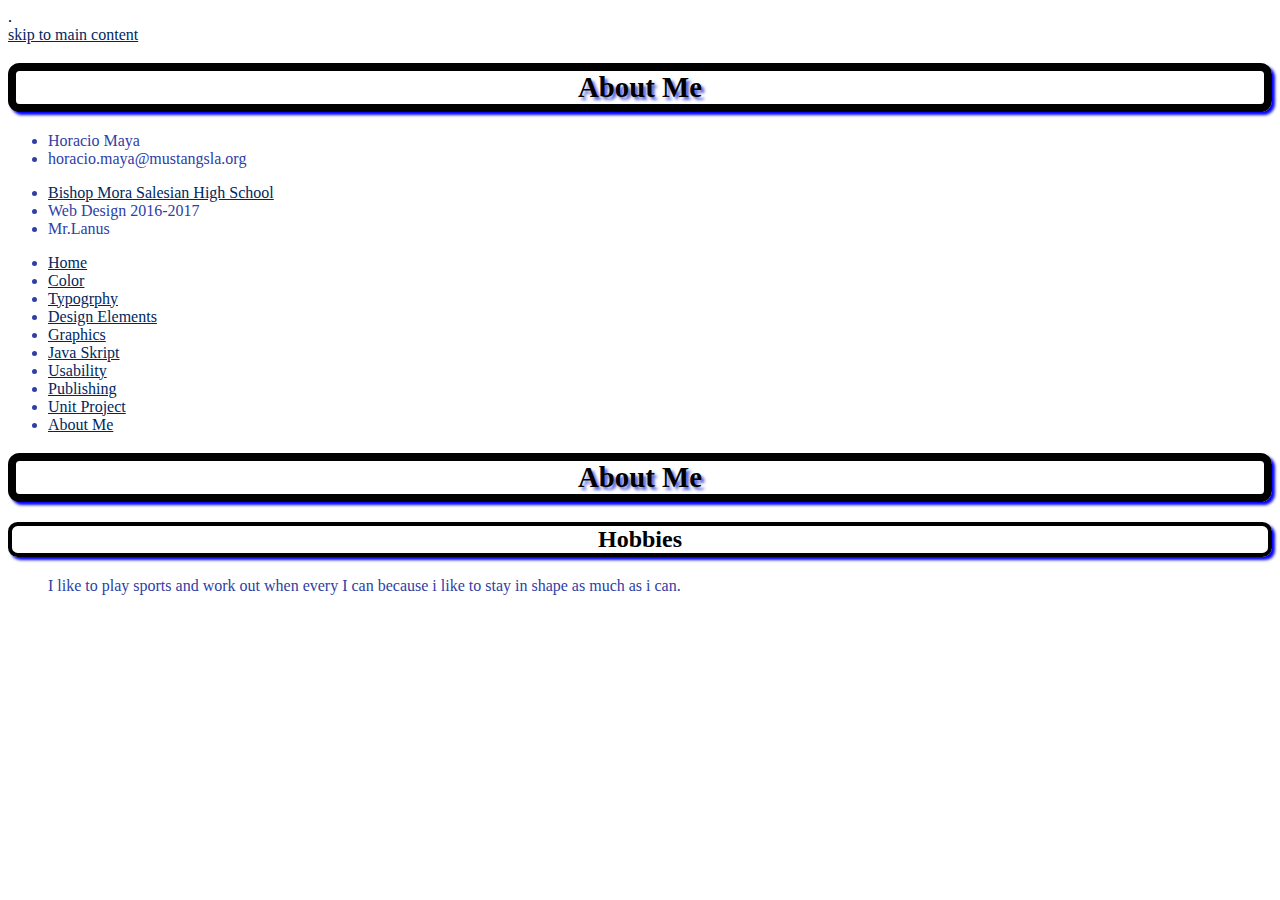
==== aboutMe.html @ 7d31f24f "minor changes" ====
<html>
  <head>.
    <meta charset="utf-8">
    <title>Web Portfolio: Horacio Maya</title>
    <link type="text/css"rel="stylesheet" href="styles/unitproject.css" media="screen">
  <link type="text/css"rel="stylesheet" href="styles/styles.css" media="screen">
  </head>
  <body>
<div>
  <a href="#main">skip to main content</a>
</div>
    <h1>About Me</h1>
  </body>
  </html>
   <div>
     <ul>
       <li>Horacio Maya</li>
       <li>horacio.maya@mustangsla.org</a></li>
     </ul>
   </div>
   <div>
     <ul>
       <li><a href="http://www.mustangsla.org/">Bishop Mora Salesian High School</a></li>
       <li>Web Design 2016-2017</li>
       <li>Mr.Lanus</li>
     </ul>
   </div>

   <div>
     <nav>
     <ul>
         <li><a href="index.html">Home</a></li>
         <li><a href="color.html">Color</a></li>
         <li><a href="typography.html">Typogrphy</a></li>
         <li><a href="designelements.html">Design Elements</a></li>
         <li><a href="graphics.html">Graphics</a></li>
         <li><a href="scripting.html">Java Skript</a></li>
         <li><a href="usability.html">Usability</a></li>
         <li><a href="publishing.html">Publishing</a></li>
         <li><a href="unitproject.html">Unit Project</a></li>
         <li><a href="aboutMe.html">About Me</a></li>
     </ul>
   </nav>
   </div>

   <main id="main">
     <h1> About Me</h1>

     <h2>Hobbies</h2>
<ul>I like to play sports and work out when every I can because i like to stay in shape as much as i can. </ul>
---- styles/unitproject.css ----
@import url('https://fonts.googleapis.com/css?family=Dancing+Script|Noto+Serif');

.quote2{
  font-family: 'Dancing Script', serif;
  font-size: 1.8em;
  font-weight: bold;
  color: #001242;
  text-align: center;
  width: auto;
  height: auto;
  border:.3em solid #000;
  border-radius: .4em;
  box-shadow: 3px 3px 3px #00f;
  text-shadow: 3px 3px 3px #5762D5;
letter-spacing: normal;
}

.quote1{
font-family: 'Noto Serif', serif;
  font-size: 1.4em;
  font-weight: bold;
  color: #000;
  text-align: center;
  width: auto;
  height: auto;
  border:.3em solid #000;
  border-radius: .4em;
  background-color: #fff;
  box-shadow: 3px 3px 3px #00f;
  text-shadow: 3px 3px 3px #5762D5;
line-height: inherit;
  }

  h1{
text-align: center;
border:.3em solid #000;
border-radius: .4em;
box-shadow: 3px 3px 3px #00f;
text-shadow: 3px 3px 3px #5762D5;
  }
---- styles/styles.css ----
/*
my color scheme
#D3D3D3 LIGHT GRAY
#2E40A5 Violet-Blue
#00285E COOL BLACK
 #000000; /*black*/
*/
body {
  font size: 1em;
  font weight: normal;
  font-family: arial, sans-serif;
  color: #000000; /* black */
  background-color: #B5BEC6
}


h1{
  font-size: 1.8em;
  font-weight: bold;
  color: #000;
  text-align: center;
  width: auto;
  height: auto;
  border:.3em solid #000;
  border-radius: .4em;
  box-shadow: 3px 3px 3px #00f
}
h2{
  height: auto;
  text-align: center;
  background-color: ##0033cc;
  border:.2em solid #000;
  border-radius: .4em;
  box-shadow: 3px 3px 3px #00f
}
p{
font-size: 15.8;
font-family: Arial;
}
ul{
color:#2E40A5;
}
a{
color:#00285E;
}
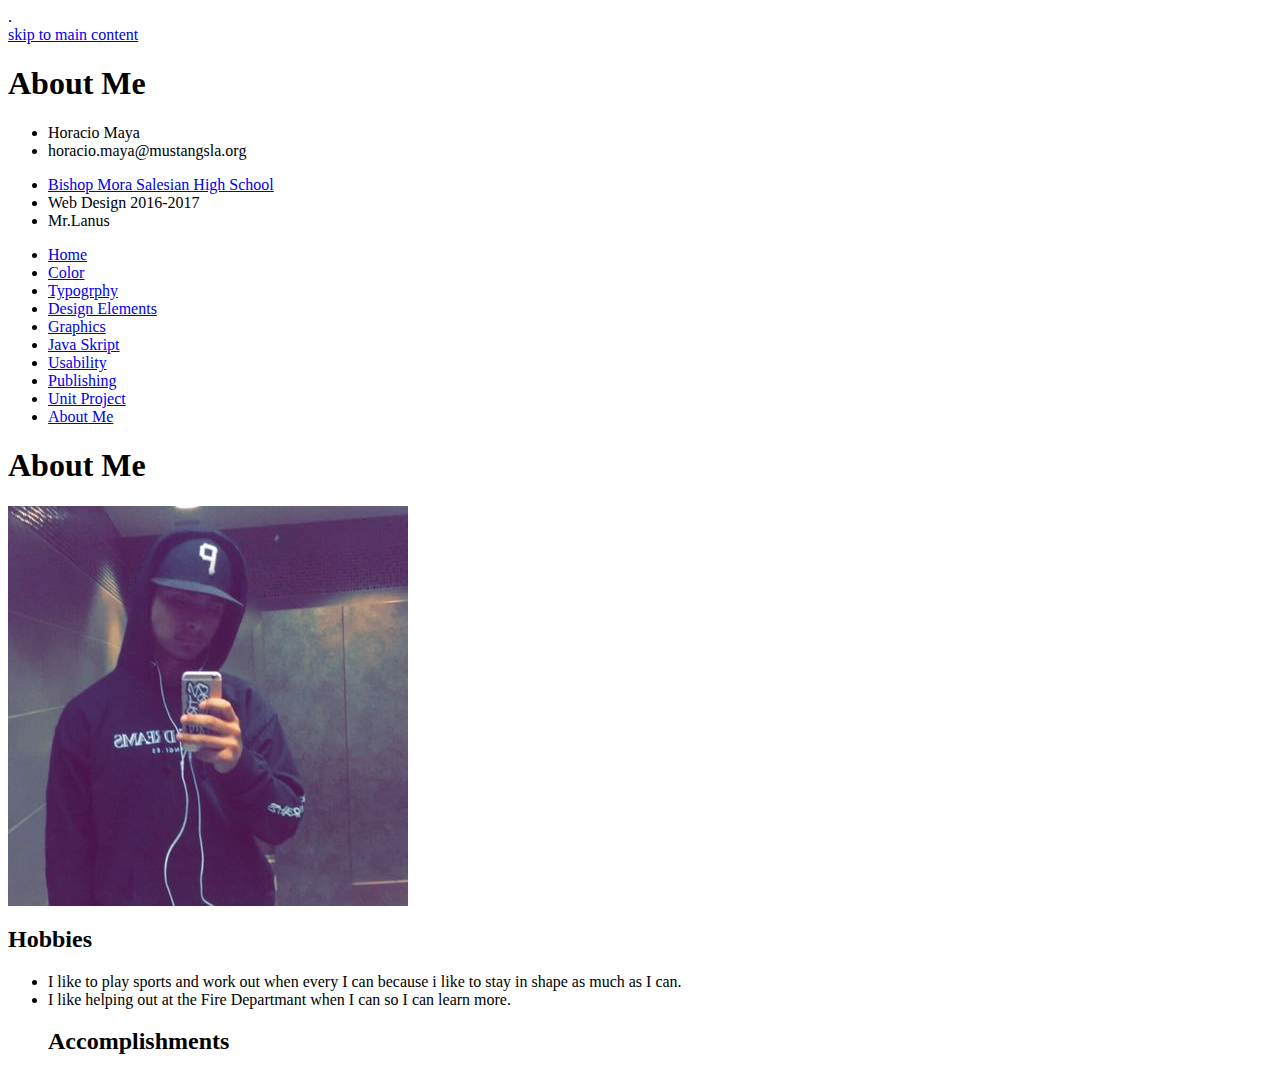
==== commit 55a00fd8: "about me" ====
--- a/aboutMe.html
+++ b/aboutMe.html
@@ -2,8 +2,7 @@
   <head>.
     <meta charset="utf-8">
     <title>Web Portfolio: Horacio Maya</title>
-    <link type="text/css"rel="stylesheet" href="styles/unitproject.css" media="screen">
-  <link type="text/css"rel="stylesheet" href="styles/styles.css" media="screen">
+
   </head>
   <body>
 <div>
@@ -45,6 +44,9 @@
 
    <main id="main">
      <h1> About Me</h1>
+<img src="images/horaciomaya.jpg" alt="">
+     <h2>Hobbies</h2>
+<ul><li>I like to play sports and work out when every I can because i like to stay in shape as much as I can.</li>
+<li>I like helping out at the Fire Departmant when I can so I can learn more.</li>
 
-     <h2>Hobbies</h2>
-<ul>I like to play sports and work out when every I can because i like to stay in shape as much as i can. </ul>
+    <h2>Accomplishments</h2>
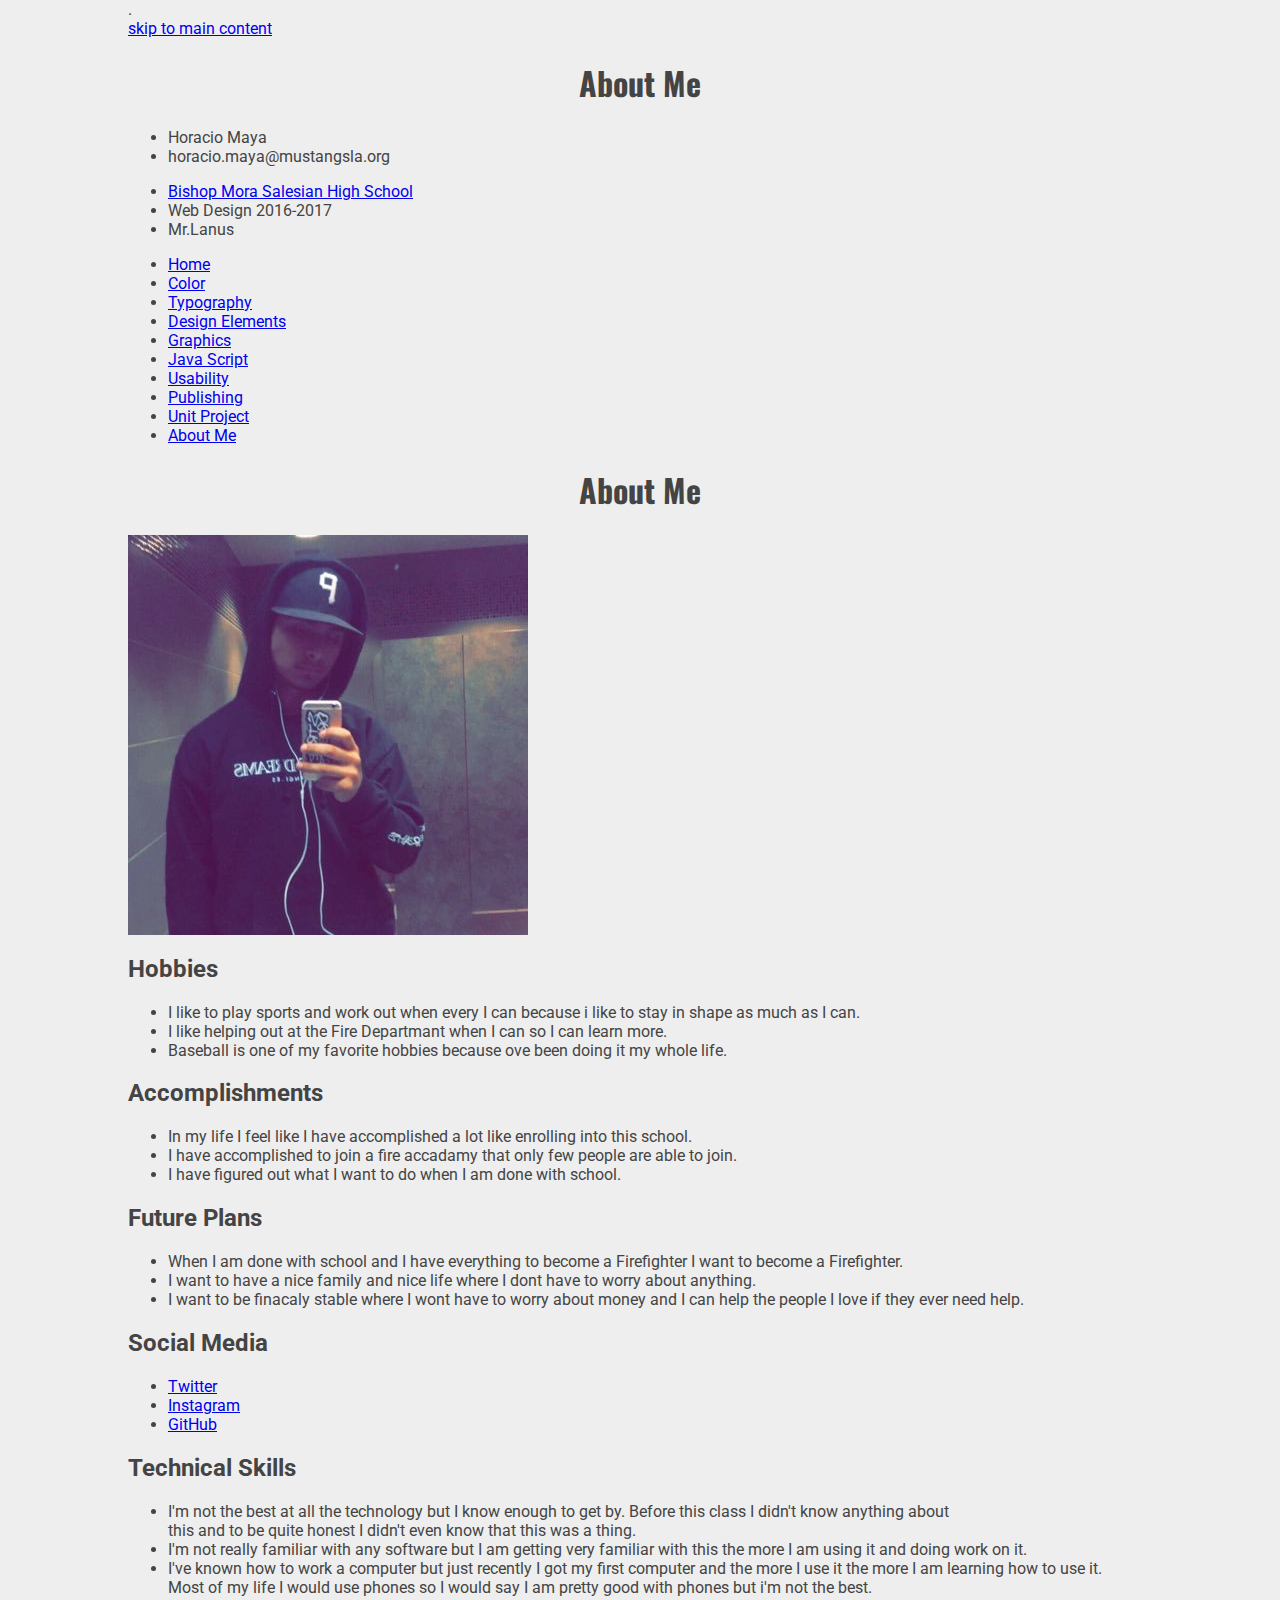
==== commit 83a54853: "almost done with final" ====
--- a/aboutMe.html
+++ b/aboutMe.html
@@ -2,7 +2,7 @@
   <head>.
     <meta charset="utf-8">
     <title>Web Portfolio: Horacio Maya</title>
-
+<link type="text/css"rel="stylesheet" href="styles/aboutme.css" media="screen">
   </head>
   <body>
 <div>
@@ -30,10 +30,10 @@
      <ul>
          <li><a href="index.html">Home</a></li>
          <li><a href="color.html">Color</a></li>
-         <li><a href="typography.html">Typogrphy</a></li>
+         <li><a href="typography.html">Typography</a></li>
          <li><a href="designelements.html">Design Elements</a></li>
          <li><a href="graphics.html">Graphics</a></li>
-         <li><a href="scripting.html">Java Skript</a></li>
+         <li><a href="scripting.html">Java Script</a></li>
          <li><a href="usability.html">Usability</a></li>
          <li><a href="publishing.html">Publishing</a></li>
          <li><a href="unitproject.html">Unit Project</a></li>
@@ -48,5 +48,24 @@
      <h2>Hobbies</h2>
 <ul><li>I like to play sports and work out when every I can because i like to stay in shape as much as I can.</li>
 <li>I like helping out at the Fire Departmant when I can so I can learn more.</li>
+<li>Baseball is one of my favorite hobbies because ove been doing it my whole life.</li></ul>
 
     <h2>Accomplishments</h2>
+<ul><li>In my life I feel like I have accomplished a lot like enrolling into this school.</li>
+  <li>I have accomplished to join a fire accadamy that only few people are able to join. </li>
+  <li>I have figured out what I want to do when I am done with school.</li></ul>
+
+    <h2>Future Plans</h2>
+<ul><li>When I am done with school and I have everything to become a Firefighter I want to become a Firefighter.</li>
+  <li>I want to have a nice family and nice life where I dont have to worry about anything.</li>
+  <li>I want to be finacaly stable where I wont have to worry about money and I can help the people I love if they ever need help.</li></ul>
+
+    <h2>Social Media</h2>
+    <ul><li><a href="https://twitter.com/orymaya16">Twitter</a></li>
+    <li><a href="https://www.instagram.com/orymaya16/">Instagram</a></li>
+    <li><a href="https://github.com/orymaya">GitHub</a></li></ul>
+
+    <h2>Technical Skills</h2>
+<ul><li>I'm not the best at all the technology but I know enough to get by. Before this class I didn't know anything about <br>this and to be quite honest I didn't even know that this was a thing.<br>
+<li>I'm not really familiar with any software but I am getting very familiar with this the more I am using it and doing work on it.</li>
+<li>I've known how to work a computer but just recently I got my first computer and the more I use it the more I am learning how to use it.<br> Most of my life I would use phones so I would say I am pretty good with phones but i'm not the best.<br></li>
--- a/styles/aboutme.css
+++ b/styles/aboutme.css
@@ -0,0 +1,42 @@
+@import url('https://fonts.googleapis.com/css?family=Merriweather:400,700|Oswald|Roboto');
+
+body {
+background-color: #eee;
+color: #444;
+line-height: 1 1/2 times normal;
+font-family: "Roboto";
+font-size: 16px;
+width: 80%;
+margin: 0 auto;
+}
+
+links{
+  color: #e81c4f;
+  font-size: 1.1em;
+  font-family: "Oswald";
+  letter-spacing: 1px;
+  text-decoration: none;
+}
+
+h1{
+  font-family: "Oswald";
+  text-align: center;
+}
+
+second-level header{
+  font-family: "Merriweather";
+  text-align: center;
+  background-color: #e81c4f;
+  color: white;
+  padding: "0";
+  font-size: 1.3em;
+}
+
+image{
+  margin: "0 auto";
+  border-radius: 10px;
+  max-width: 500px;
+  display: block;
+}
+
+unorderd lists
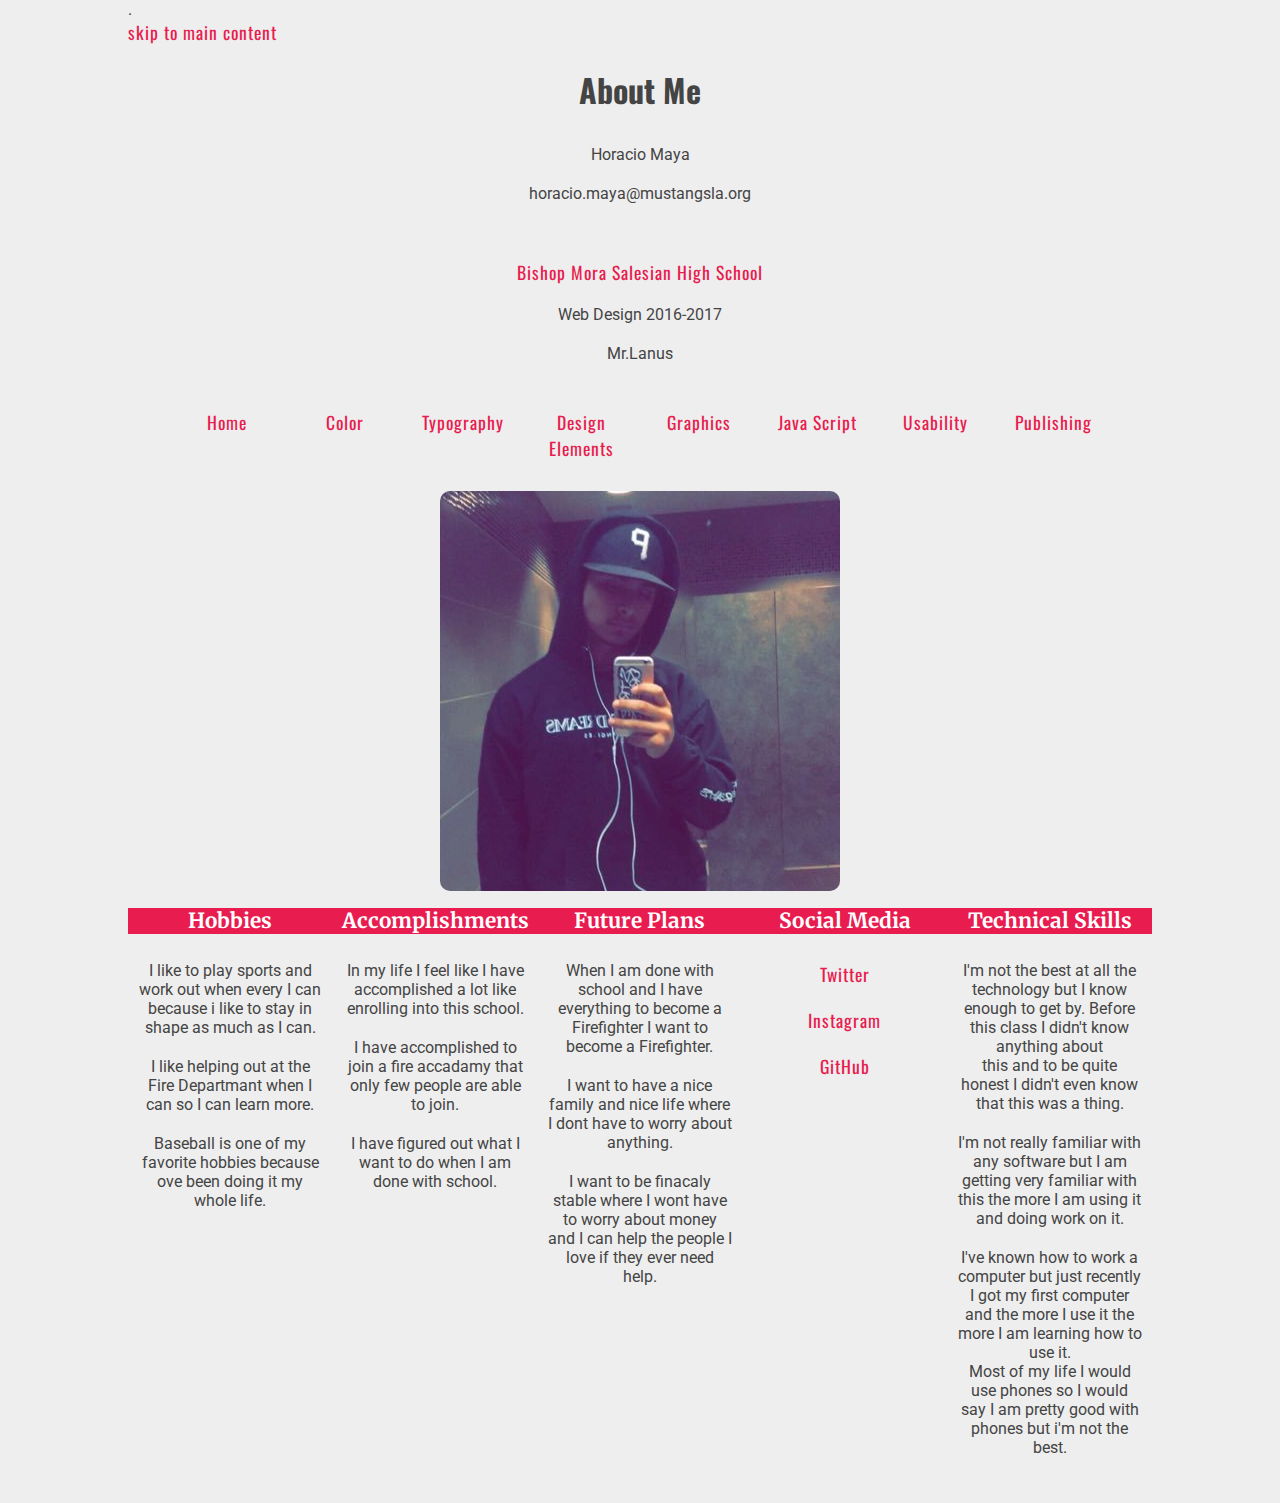
==== commit d37ac0b4: "done with the final" ====
--- a/aboutMe.html
+++ b/aboutMe.html
@@ -25,7 +25,6 @@
      </ul>
    </div>
 
-   <div>
      <nav>
      <ul>
          <li><a href="index.html">Home</a></li>
@@ -36,36 +35,49 @@
          <li><a href="scripting.html">Java Script</a></li>
          <li><a href="usability.html">Usability</a></li>
          <li><a href="publishing.html">Publishing</a></li>
-         <li><a href="unitproject.html">Unit Project</a></li>
-         <li><a href="aboutMe.html">About Me</a></li>
+
      </ul>
    </nav>
-   </div>
 
    <main id="main">
-     <h1> About Me</h1>
-<img src="images/horaciomaya.jpg" alt="">
-     <h2>Hobbies</h2>
-<ul><li>I like to play sports and work out when every I can because i like to stay in shape as much as I can.</li>
-<li>I like helping out at the Fire Departmant when I can so I can learn more.</li>
-<li>Baseball is one of my favorite hobbies because ove been doing it my whole life.</li></ul>
+<img src="images/horaciomaya.jpg" id="aboutmephoto">
+    <div class="bioDetails">
+      <h2>Hobbies</h2>
+      <ul>
+        <li>I like to play sports and work out when every I can because i like to stay in shape as much as I can.</li>
+        <li>I like helping out at the Fire Departmant when I can so I can learn more.</li>
+        <li>Baseball is one of my favorite hobbies because ove been doing it my whole life.</li>
+      </ul>
+    </div>
 
-    <h2>Accomplishments</h2>
-<ul><li>In my life I feel like I have accomplished a lot like enrolling into this school.</li>
-  <li>I have accomplished to join a fire accadamy that only few people are able to join. </li>
-  <li>I have figured out what I want to do when I am done with school.</li></ul>
+    <div class="bioDetails">
+      <h2>Accomplishments</h2>
+      <ul>
+        <li>In my life I feel like I have accomplished a lot like enrolling into this school.</li>
+        <li>I have accomplished to join a fire accadamy that only few people are able to join. </li>
+        <li>I have figured out what I want to do when I am done with school.</li>
+      </ul>
+    </div>
 
-    <h2>Future Plans</h2>
-<ul><li>When I am done with school and I have everything to become a Firefighter I want to become a Firefighter.</li>
-  <li>I want to have a nice family and nice life where I dont have to worry about anything.</li>
-  <li>I want to be finacaly stable where I wont have to worry about money and I can help the people I love if they ever need help.</li></ul>
+      <div class="bioDetails">
+        <h2>Future Plans</h2>
+        <ul>
+          <li>When I am done with school and I have everything to become a Firefighter I want to become a Firefighter.</li>
+          <li>I want to have a nice family and nice life where I dont have to worry about anything.</li>
+          <li>I want to be finacaly stable where I wont have to worry about money and I can help the people I love if they ever need help.</li>
+      </ul>
+    </div>
 
+        <div class="bioDetails">
     <h2>Social Media</h2>
     <ul><li><a href="https://twitter.com/orymaya16">Twitter</a></li>
     <li><a href="https://www.instagram.com/orymaya16/">Instagram</a></li>
     <li><a href="https://github.com/orymaya">GitHub</a></li></ul>
+  </div>
 
+  <div class="bioDetails">
     <h2>Technical Skills</h2>
 <ul><li>I'm not the best at all the technology but I know enough to get by. Before this class I didn't know anything about <br>this and to be quite honest I didn't even know that this was a thing.<br>
 <li>I'm not really familiar with any software but I am getting very familiar with this the more I am using it and doing work on it.</li>
 <li>I've known how to work a computer but just recently I got my first computer and the more I use it the more I am learning how to use it.<br> Most of my life I would use phones so I would say I am pretty good with phones but i'm not the best.<br></li>
+</div>
--- a/styles/aboutme.css
+++ b/styles/aboutme.css
@@ -3,14 +3,14 @@
 body {
 background-color: #eee;
 color: #444;
-line-height: 1 1/2 times normal;
+line-height: 150% normal;
 font-family: "Roboto";
 font-size: 16px;
 width: 80%;
 margin: 0 auto;
 }
 
-links{
+a{
   color: #e81c4f;
   font-size: 1.1em;
   font-family: "Oswald";
@@ -23,20 +23,46 @@
   text-align: center;
 }
 
-second-level header{
+h2{
   font-family: "Merriweather";
   text-align: center;
   background-color: #e81c4f;
   color: white;
-  padding: "0";
+  padding: 0;
   font-size: 1.3em;
 }
-
-image{
-  margin: "0 auto";
+#aboutmephoto{
+  margin: 0 auto;
   border-radius: 10px;
   max-width: 500px;
   display: block;
+  clear: both;
 }
 
-unorderd lists
+li{
+  text-align: center;
+}
+
+div ul li{
+  margin-bottom: 20px;
+}
+
+div ul{
+  padding: 10px;
+}
+
+nav ul li{
+  float: left;
+  width: 12%;
+  margin-bottom: 30px;
+}
+
+
+ul{
+  list-style-type: none;
+}
+
+.biodetails{
+  width: 20%;
+  float: left;
+}
